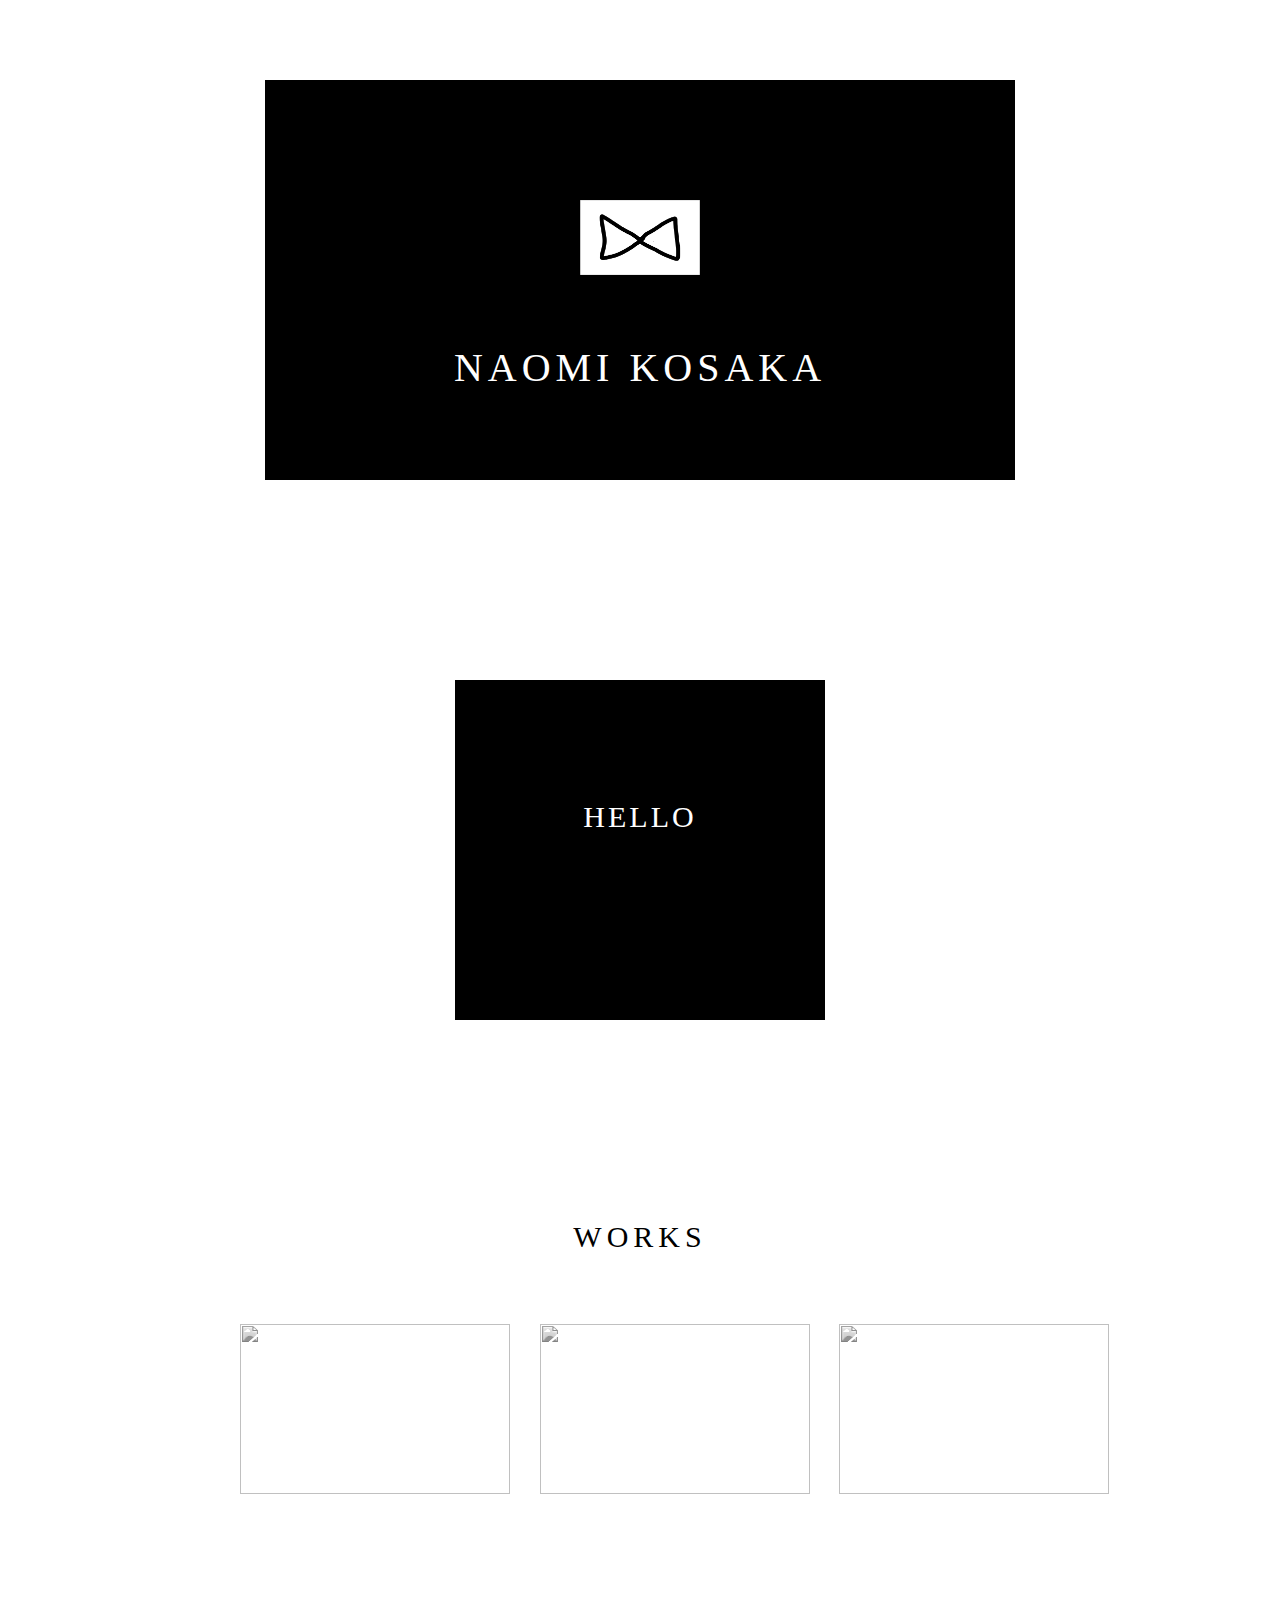
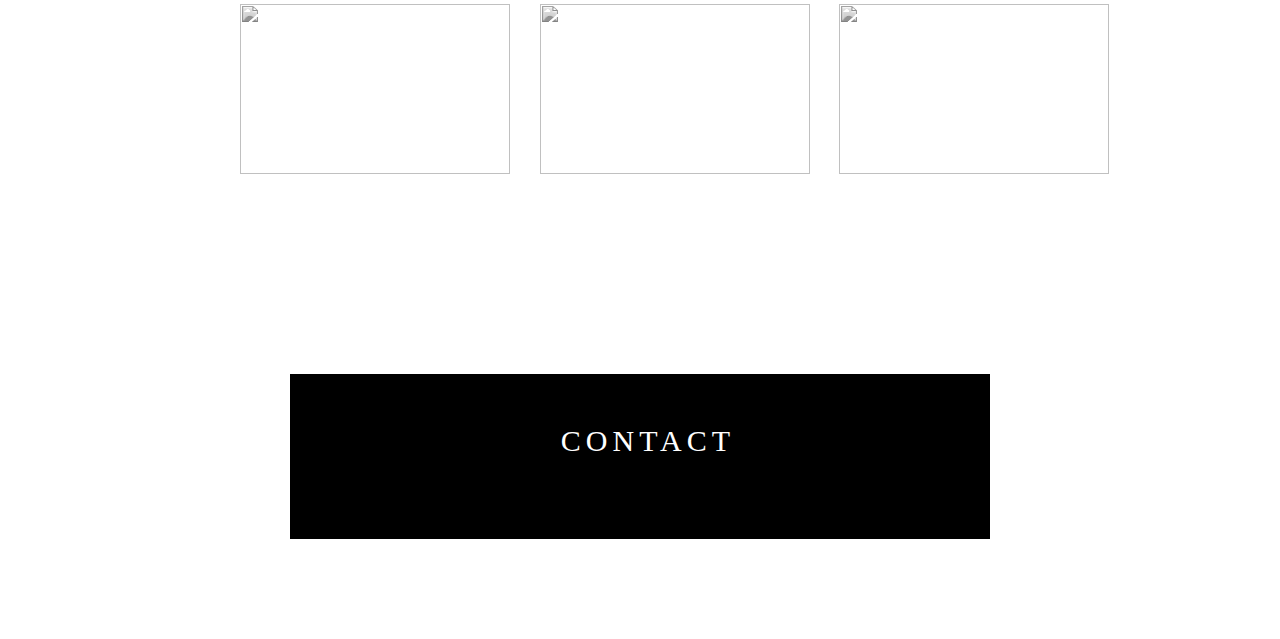
==== portfolio-24/index.html @ 9d783cc8 "f" ====
<!DOCTYPE html>
<html lang="ja">

<head>
  <meta charset="utf-8">
  <title>NAOMI KOSAKA</title>
  <link rel="stylesheet" typs="text/css" href="style.css">
  <meta name="viewport" content="width=device-width, initial-scale=1.0">

</head>

<body>

<!--  <naomikosaka> -->
  <div class="top-wrapper">
  	<div class="container">
      <div class="top-wrapper-icon">
        <img src="ribbon_03.gif">
        <h1>NAOMI KOSAKA</h1>
      </div>
  	</div>
  </div>
 
 <!-- <hello> -->
  <div class="hello-box">
   <div class="hello">HELLO</div> 
  </div>

 
 <!-- <works> -->
   <div class="img-box" > 
     <h2 class="ttl">WORKS</h2>
     
     <div class="list">
       <ul class="cleafix">
        <li>
         <img src="http://www.geocities.jp/busi_tabi/DSC0026311.jpg">
        <!--  <p>church</p> -->
        </li>

        <li> 
          <img src="https://encrypted-tbn0.gstatic.com/images?q=tbn:ANd9GcRN8mscWk9hDKWOr3ewoFETcROCT0IQZiugNtzNAcrBlnuXBl_d">
        </li>
        <li> 
          <img src="https://encrypted-tbn0.gstatic.com/images?q=tbn:ANd9GcQikGyu2jw3H2nrarctpYC7iEOooYjxYtZYEpPhCe11V1F9dofj">
        </li>
        <li> 
          <img src="http://www.keepwill.com/wp-content/uploads/2015/01/b62c8f972cc22a99f6350ef408160171.png">
        </li>
        <li> 
          <img src="https://phocase.jp/magazine/file/parts/I0001566/7668a132a36389a3dc9706c9818195c0.jpg">
        </li>
        <li>  
          <img src="http://outdooruv.com/images/index/slideshow02.jpg">
        </li>  
       </ul>
     </div>
   </div>

<!-- <contact>  -->
  <div id="contact">
    <div class="ddt contact">
     　<a href="index3.html">CONTACT</a>
   　 <!-- <a>CONTACT</a> -->

   </div>
  </div>


</body>

</html>
---- portfolio-24/style.css ----
*{
  margin: 0;
  padding: 0;
  font-family: YuMincho;
  font-weight: 200;
}

.clearfix::after{
  content: "";
  display: block;
  clear: both;
}

@media(max-width: 500px){

}
/*<!--  <naomikosaka> -->*/

.top-wrapper {
  color: white;
  text-align: center;
  font-size: 20px;
  letter-spacing: 5px;
}

.container {
  width: 550px;
  height: 200px;
  padding: 100px;
  margin: 80px auto 200px;
  background-color: black
}
.container {
  transition:all 0.2s;
}
.container:hover {
  background-color: darkgreen;
}

.top-wrapper-icon {
  line-height: 100px;
}

.top-wrapper-icon img {
  height: 75px;
  width: 120px;
  padding: 0;
  margin-top: 20px;
}


/*<!-- <hello> -->*/
.hello-box {
  width: 370px;
  height: 340px;
/*  padding: 100px;*/
  margin: 0 auto; 
  background-color: black;
  transition: all .2s ease;
  -webkit-transition: all .2s ease;
}

.hello {
  color: white;
  text-align: center;
  font-size: 30px;
  letter-spacing: 3px;
  height: 80px;
  width: 130px;
  padding:120px;
  z-index: 10000;
}

.hello-box:hover{
  border-radius: 50%;
  transform: rotate(90deg);
  -webkit-transform: rotate(90deg);
}

.hello:hover{
  transform: rotate(-90deg);
  -webkit-transform: rotate(-90deg);
}

/*<!-- <works> -->*/

.ttl {
  font-size: 30px;
  text-align: center;
  margin-top: 200px;
  letter-spacing: 5px;
}

.list {
  width: 900px;
  height: 600px;
  margin: 0 auto;
  margin-top: 20px;
/*  background-color: red; */
}

li {
  list-style: none;
  float: left;
  width: 33.3%;
  text-align: center;
  margin-bottom: 10px;
}

img {
  width: 270px;
  height: 170px;
  padding: 50px;
  filter: url("data:image/svg+xml;utf8,<svg xmlns=\'http://www.w3.org/2000/svg\'><filter id=\'grayscale\'><feColorMatrix type=\'matrix\' values=\'0.3333 0.3333 0.3333 0 0 0.3333 0.3333 0.3333 0 0 0.3333 0.3333 0.3333 0 0 0 0 0 1 0\'/></filter></svg>#grayscale");
  filter: gray;
  -webkit-filter: grayscale(100%);

}

img:hover {
 filter: none;
 -webkit-filter: grayscale(0%);
}

p {
  font-size: 24px;
  margin-top: 30px; 
}

/*<!-- <contact> -->*/

.contact {
  width: 600px;
  height: 65px;
  padding: 50px;
  margin: 100px auto;
  background-color: black;
  text-align: center;
}

 a {
  font-size: 30px;
  color: white;
  letter-spacing: 5px;
  text-decoration: none;
}

.contact {
  transition:all 0.8s;
}
.contact:hover {
  background-color: white;
  border: 1px solid black;  
}
.contact:hover a {
  color: black;
  letter-spacing: 10px;
}


/*index3.html*/

.ribbon-icon {
 text-align: center
}

.section-title {
  margin: 0 auto 50px;
  text-align: center;
}

h3 {
  font-size: 55px;
  letter-spacing: 3px;
  font-weight: 300;
}

 dt {
 text-align: center;
 margin-bottom: 50px;
}

.contact-form {
  width: 500px;
  height: 650px;
  padding: 100px;
  margin: 0 auto 100px;
  background-color: darkgreen;
}

input, textarea {
 width: 470px;
 height: 30px;
 margin-top: 10px;
 margin-bottom: 30px;
 font-size: 18px;  
}
.details {
 height: 150px;
}
.contact-submit {
  height: 40px;
  width: 130px;
  background-color:white;
  color: black;
  border-radius: 8px;
}
.contact-submit:hover {
  background-color: #AAAAAA;
  color: white;  
}
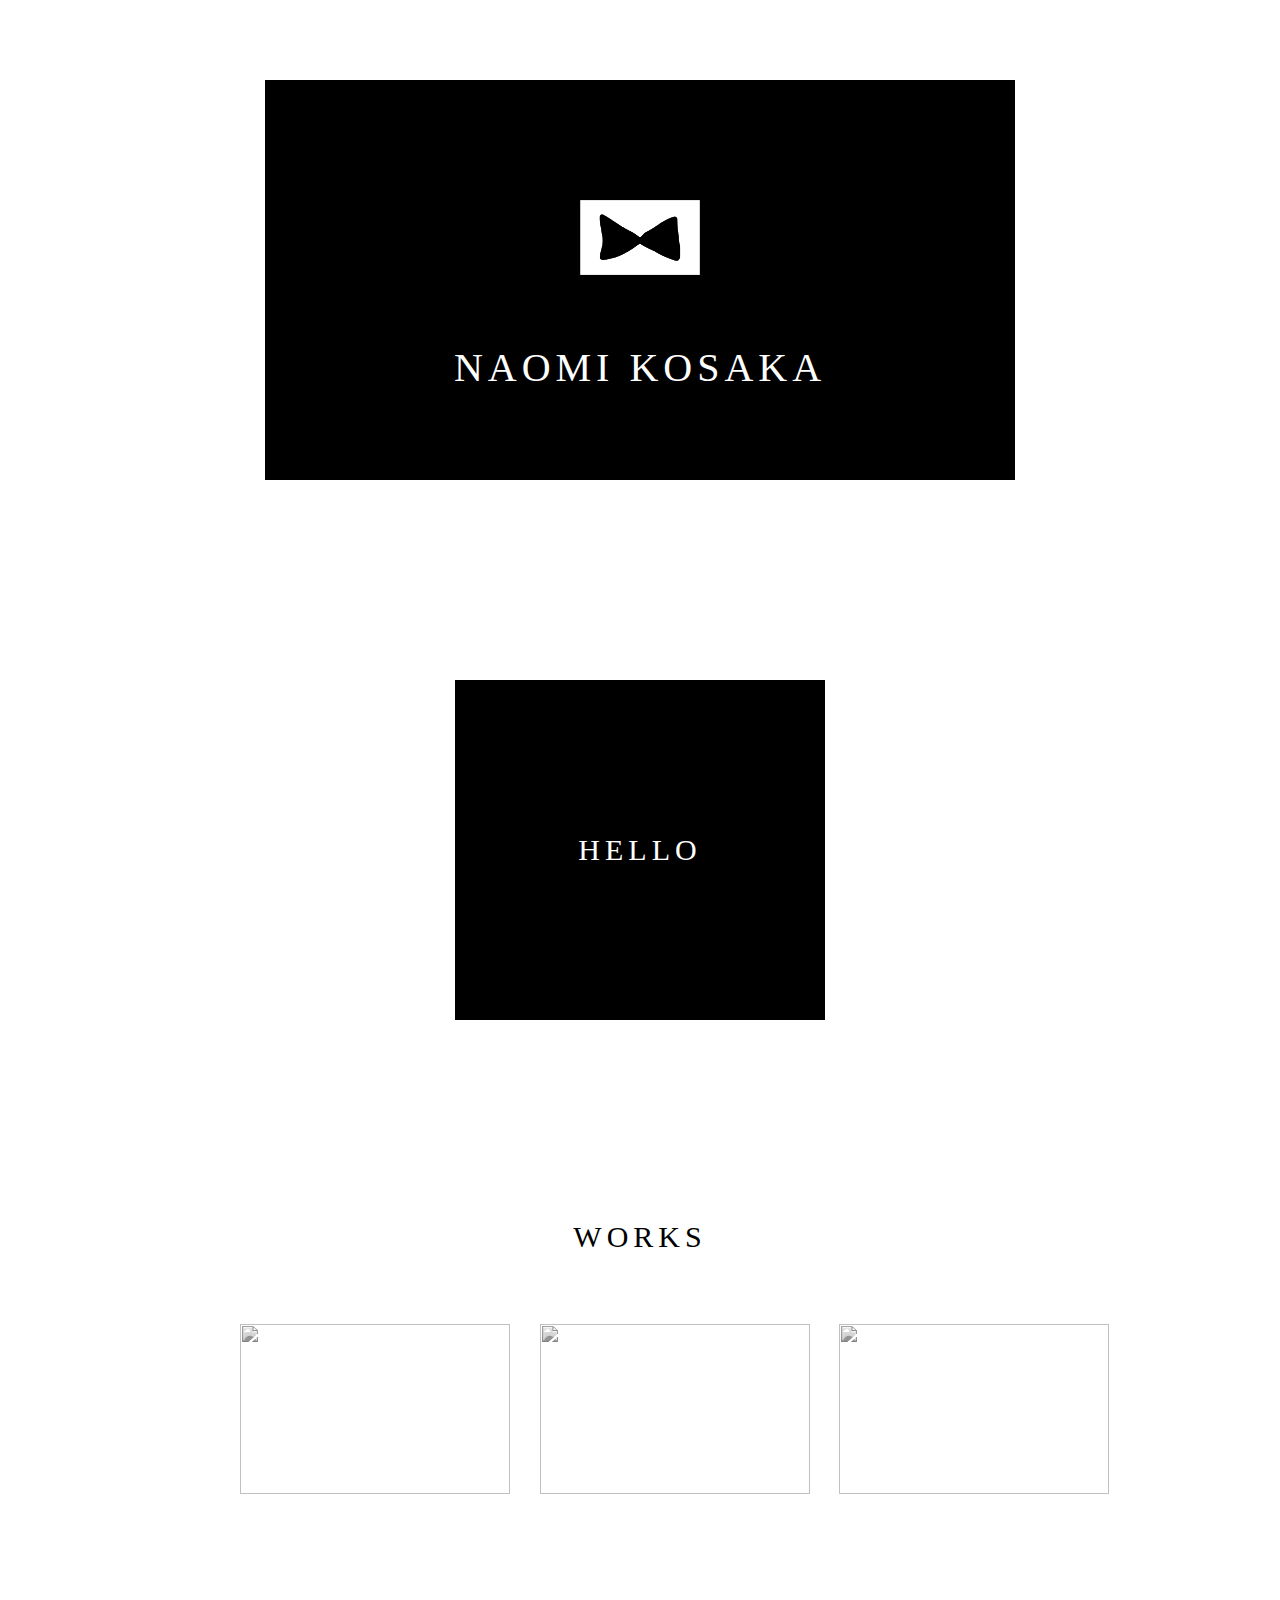
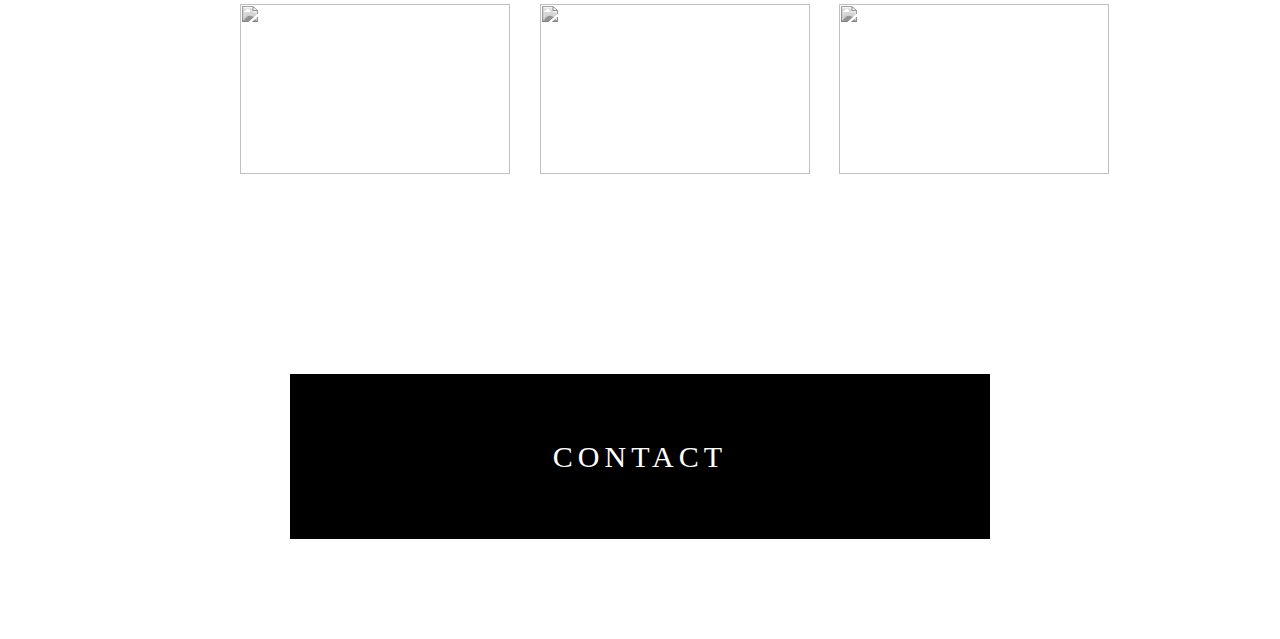
==== commit 6266ba43: "ok" ====
--- a/portfolio-24/index.html
+++ b/portfolio-24/index.html
@@ -4,7 +4,8 @@
 <head>
   <meta charset="utf-8">
   <title>NAOMI KOSAKA</title>
-  <link rel="stylesheet" typs="text/css" href="style.css">
+  <link rel="shortcut icon" href="ribbon_031.gif">
+  <link rel="stylesheet" typs="text/css" href="style.css" href="font-awesome-4.7.0/css/font-awesome.min.css">
   <meta name="viewport" content="width=device-width, initial-scale=1.0">
 
 </head>
@@ -12,60 +13,86 @@
 <body>
 
 <!--  <naomikosaka> -->
+
   <div class="top-wrapper">
   	<div class="container">
       <div class="top-wrapper-icon">
-        <img src="ribbon_03.gif">
+        <img src="ribbon_06.gif">
         <h1>NAOMI KOSAKA</h1>
       </div>
   	</div>
   </div>
  
  <!-- <hello> -->
+
   <div class="hello-box">
-   <div class="hello">HELLO</div> 
+   <div class="hello"> 
+    <a href="index5.html" class="hello-link">HELLO</a>
+   </div>
   </div>
 
  
  <!-- <works> -->
+
    <div class="img-box" > 
      <h2 class="ttl">WORKS</h2>
      
      <div class="list">
        <ul class="cleafix">
+        
         <li>
-         <img src="http://www.geocities.jp/busi_tabi/DSC0026311.jpg">
-        <!--  <p>church</p> -->
+         <div class="list-ttl">
+          <img src="http://www.geocities.jp/busi_tabi/DSC0026311.jpg">
+          <p>church</p>
+         </div>
         </li>
 
         <li> 
-          <img src="https://encrypted-tbn0.gstatic.com/images?q=tbn:ANd9GcRN8mscWk9hDKWOr3ewoFETcROCT0IQZiugNtzNAcrBlnuXBl_d">
+         <div class="list-ttl">
+          <img src="https://encrypted-tbn0.gstatic.com/images?q=tbn:ANd9GcRN8mscWk9hDKWOr3ewoFETcROCT0IQZiugNtzNAcrBlnuXBl_d" class="lose">
+          <p class=lose>Book</p>
+         </div> 
         </li>
+        
+        <li>
+         <div class="list-ttl"> 
+          <img src="https://encrypted-tbn0.gstatic.com/images?q=tbn:ANd9GcQikGyu2jw3H2nrarctpYC7iEOooYjxYtZYEpPhCe11V1F9dofj" class="lose">
+          <p class=lose>flower</p>
+         </div>
+        </li>
+        
         <li> 
-          <img src="https://encrypted-tbn0.gstatic.com/images?q=tbn:ANd9GcQikGyu2jw3H2nrarctpYC7iEOooYjxYtZYEpPhCe11V1F9dofj">
+         <div class="list-ttl"> 
+          <img src="http://www.keepwill.com/wp-content/uploads/2015/01/b62c8f972cc22a99f6350ef408160171.png">
+          <P>food</P>
+         </div> 
         </li>
+        
         <li> 
-          <img src="http://www.keepwill.com/wp-content/uploads/2015/01/b62c8f972cc22a99f6350ef408160171.png">
+         <div class="list-ttl"> 
+          <img src="https://phocase.jp/magazine/file/parts/I0001566/7668a132a36389a3dc9706c9818195c0.jpg">
+          <P>shopping</P>
+         </div> 
         </li>
-        <li> 
-          <img src="https://phocase.jp/magazine/file/parts/I0001566/7668a132a36389a3dc9706c9818195c0.jpg">
-        </li>
+        
         <li>  
-          <img src="http://outdooruv.com/images/index/slideshow02.jpg">
+         <div class="list-ttl"> 
+          <img src="http://outdooruv.com/images/index/slideshow02.jpg" class="lose">
+          <P class=lose>outdoor</P>
+         </div> 
         </li>  
+       
        </ul>
      </div>
    </div>
 
 <!-- <contact>  -->
+
   <div id="contact">
     <div class="ddt contact">
-     　<a href="index3.html">CONTACT</a>
-   　 <!-- <a>CONTACT</a> -->
-
+    <a href="index3.html" class="contact-link">CONTACT</a>
    </div>
   </div>
-
 
 </body>
 
